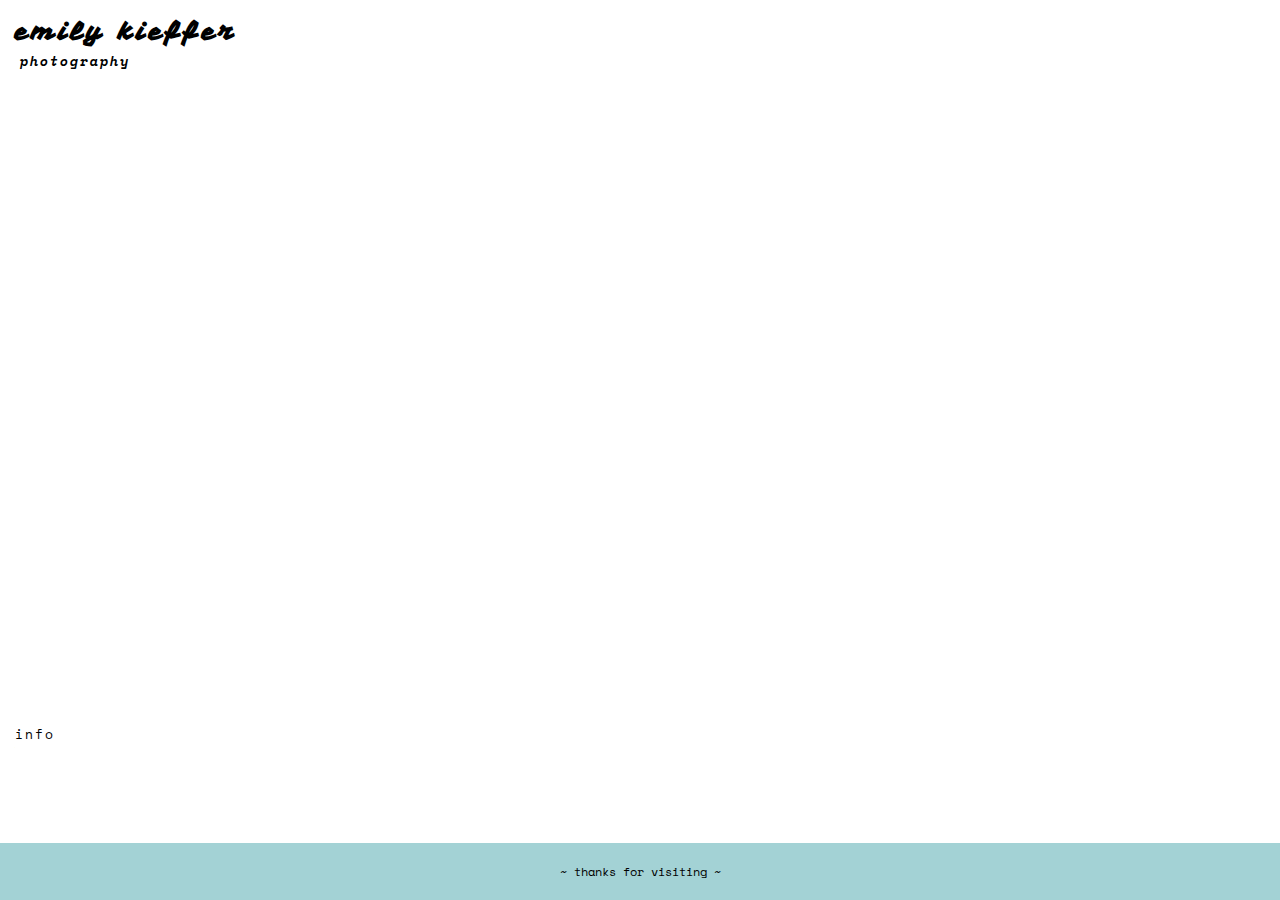
==== about.html @ 06235595 "connect info page" ====
<!DOCTYPE html>
<html lang="en">
    <head>
        <title>kieff photo</title>
        <meta charset="utf-8">
        <meta name="viewport" content="width=device-width, initial-scale=1">     
        <link rel="stylesheet" type="text/css" href="about.css">        
        <link href="https://fonts.googleapis.com/css?family=Space+Mono" rel="stylesheet">
        <link href="https://fonts.googleapis.com/css?family=Vampiro+One" rel="stylesheet">
        <link rel="stylesheet" href="https://use.fontawesome.com/releases/v5.3.1/css/all.css" integrity="sha384-mzrmE5qonljUremFsqc01SB46JvROS7bZs3IO2EmfFsd15uHvIt+Y8vEf7N7fWAU" crossorigin="anonymous">
    </head>
    <body>
        <main>
            <aside>
                <h1><a href="index.html">emily kieffer</a></h1>
                <h2>photography</h2>
                <div class="nav">
                    <ul>
                        <li><a href="collections.html" class="collections-link">work</a></li>
                        <li><a href="about.html">info</a></li>
                        <!--<li><a href="contact.html">contact</a></li>-->
                    </ul>
                    <ul class="socialMedia">
                        <li><a href="https://www.instagram.com/emilykiefferphoto/" target="_blank"><i class="fab fa-instagram"></i></a></li>
                        <li class="tooltip"><i class="far fa-heart"></i><span class="tooltip-text">buy prints!</span></li>
                    </ul>
                </div>
            </aside>
            
            <!-- INFO SECTION -->
            <section class="info">
                
            </section>
        </main>
        <footer>
            <p>~ thanks for visiting ~</p>
        </footer>
    </body>   
</html>
---- about.css ----
* {
    padding: 0;
    margin: 0;
    box-sizing: border-box;
}

body {
    display: flex;
    flex-direction: column;
    min-height: 100vh;
}

main {
    display: flex;
    display: -webkit-flex;
    flex: 1;
}

a {
    color: black;
    text-decoration: none;
}

aside {
    -webkit-flex: 1;
    -ms-flex: 1;
    flex: 1;
    padding: 15px;
}

h1 {
    font-family: "Vampiro One";
    font-size: 25px;
    letter-spacing: 4px;
    //*background-color: #a893cc;*//
    padding-left: 5px;
}

h2 {
    font-family: "Space Mono";
    font-size: 13px;
    letter-spacing: 2px;
    font-style: italic;
    position: relative;
    top: 5px;
    padding-left: 5px;
}

ul {
    list-style-type: none;
    position: relative;
    top: 45px;
    font-family: "Space Mono";
    font-size: 13px;
    padding-bottom: 15px;
}

ul li {
    padding: 5px 0;
    letter-spacing: 2px;
}

.collections-link {
    visibility: hidden;
}

.socialMedia {
    padding-top: 15px;
    letter-spacing: 4px;
    font-size: 16px;
}

.tooltip {
    position: relative;
}

.tooltip-text {
    font-size: 12px;
    background-color: #a3d2d5;
    visibility: hidden;
    text-align: center;
    width: 120px;
    padding: 5px 0;
    border-radius: 6px;
    position: absolute;
    z-index: 1;
    top: -5px;
    left: 125%;
}

.tooltip .tooltip-text::after {
    content: "";
    position: absolute;
    top: 50%;
    right: 100%;
    margin-top: -5px;
    border-width: 5px;
    border-style: solid;
    border-color: transparent #a3d2d5 transparent transparent;
}

.tooltip:hover .tooltip-text {
    visibility: visible;
}

@media screen and (min-width: 800px) {
    aside {
        position: relative;
        margin-bottom: 30px;
    }
    
     .nav {
        position: absolute;
        bottom: 60px;
    }
    
    ul {
        padding: 0;
    }
    
    .socialMedia li {
        display: inline-block;
        padding: 0;
    }
    
    .column {
        flex: 33%;
        max-width: 33%;
    }
}

@media screen and (max-width: 899px) {
    aside {
        margin-bottom: 5px;
        order: 0;
        padding-bottom: 30px;
    }
    
    .nav {
        position: relative;
        bottom: 25px;
    }
    
    h1, h2 {
        text-align: center;
    }
    
    h1 {
        font-size: 30px;
    }
    
    h2 {
        font-size: 15px;
    }
    
    main {
        -webkit-flex-direction: column;
        flex-direction: column;
    }
    
    ul {
        text-align: center;
    }
    
    ul li {
        display: inline;
        padding: 4px;
        font-size: 12px;
        border: 0;
    }
    
    .socialMedia {
        padding: 0;
    }
    
    .collections-link {
        visibility: visible;
    }
    
    .column {
        order: 1;
        flex: 100%;
        max-width: 100%;
    }
    
    footer p {
        text-align: center;
    }
}

footer {
    margin-top: 10px;
    padding: 20px;
    background-color: #a3d2d5;
}

footer p {
    text-align: center;
    font-family: "Space Mono";
    font-size: 12px;
}

.copyright {
    font-family: "Ariel";
    font-size: 14px;
}
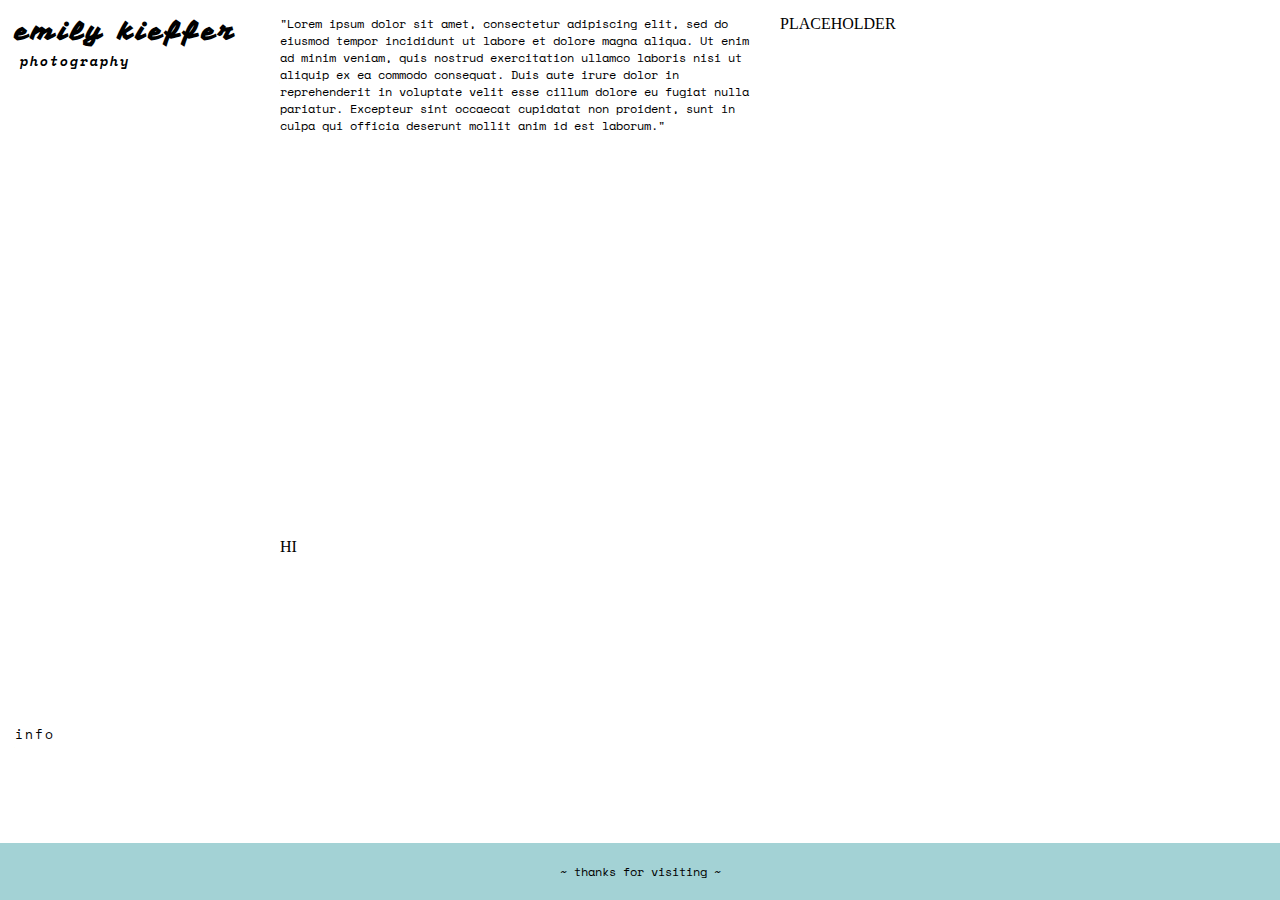
==== commit 00aa87e0: "3 piece layout of info section" ====
--- a/about.html
+++ b/about.html
@@ -22,14 +22,18 @@
                     </ul>
                     <ul class="socialMedia">
                         <li><a href="https://www.instagram.com/emilykiefferphoto/" target="_blank"><i class="fab fa-instagram"></i></a></li>
-                        <li class="tooltip"><i class="far fa-heart"></i><span class="tooltip-text">buy prints!</span></li>
+                        <li class="tooltip"><i class="far fa-heart"></i><span class="tooltip-text">buy prints</span></li>
                     </ul>
                 </div>
             </aside>
             
             <!-- INFO SECTION -->
             <section class="info">
+                <p class="bio">"Lorem ipsum dolor sit amet, consectetur adipiscing elit, sed do eiusmod tempor incididunt ut labore et dolore magna aliqua. Ut enim ad minim veniam, quis nostrud exercitation ullamco laboris nisi ut aliquip ex ea commodo consequat. Duis aute irure dolor in reprehenderit in voluptate velit esse cillum dolore eu fugiat nulla pariatur. Excepteur sint occaecat cupidatat non proident, sunt in culpa qui officia deserunt mollit anim id est laborum."</p>
                 
+                <div class="bio-pic">PLACEHOLDER</div>
+                
+                <div class="contact-form">HI</div>
             </section>
         </main>
         <footer>
--- a/about.css
+++ b/about.css
@@ -103,6 +103,32 @@
     visibility: visible;
 }
 
+.info {
+    display: flex;
+    flex: 4;
+    flex-flow: wrap;
+    padding-top: 15px;
+    justify-content: space-around;
+}
+
+.bio {
+    font-family: "Space Mono";
+    font-size: 12px;
+    width: 50%;
+    height: 30%;
+    padding-right: 20px;
+}
+
+.bio-pic {
+    width: 50%;
+    height: 30%;
+    padding-right: 20px;
+}
+
+.contact-form {
+   width: 100%;
+}
+
 @media screen and (min-width: 800px) {
     aside {
         position: relative;
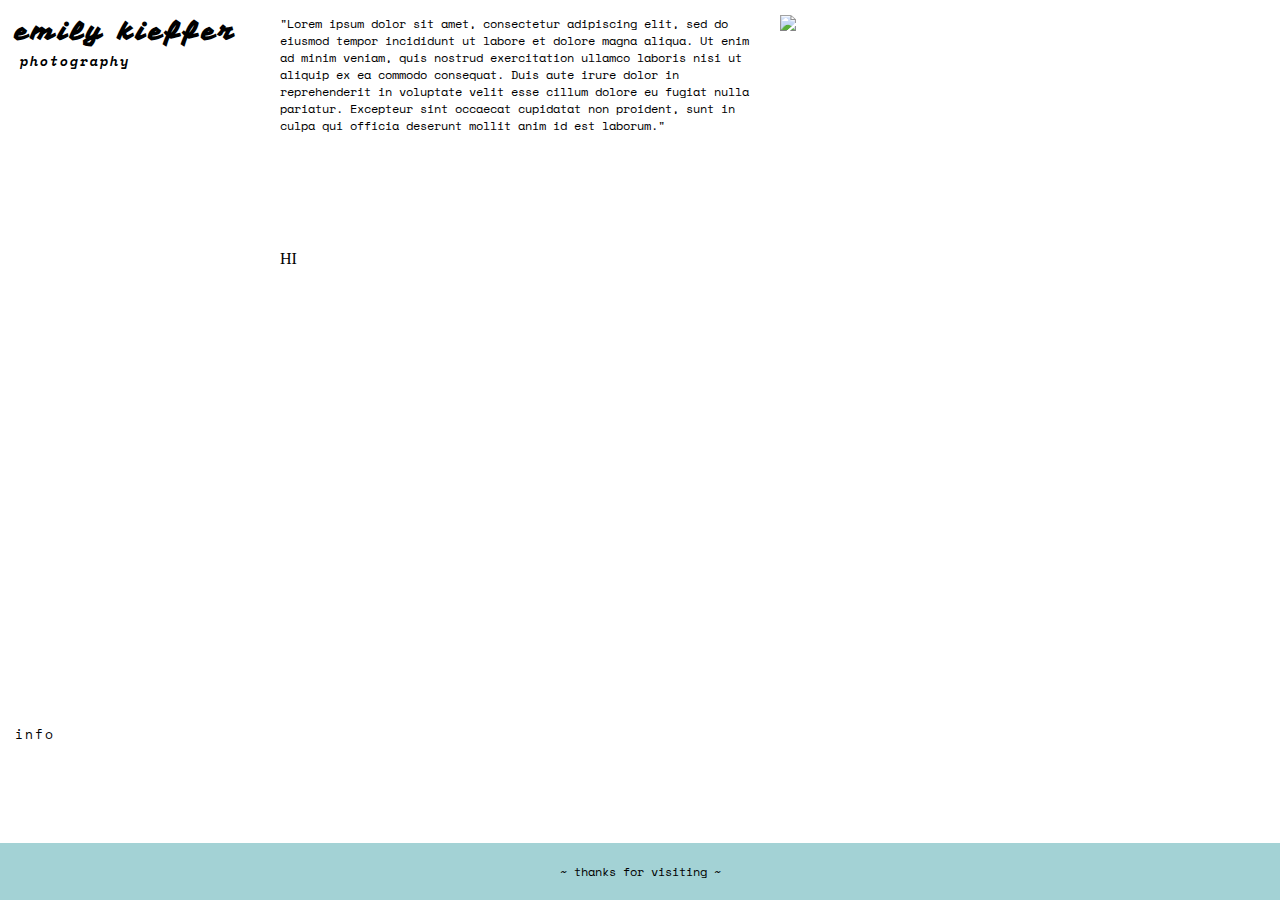
==== commit d660a3c4: "fix layout, move contact up, photo takes over right side" ====
--- a/about.html
+++ b/about.html
@@ -31,7 +31,9 @@
             <section class="info">
                 <p class="bio">"Lorem ipsum dolor sit amet, consectetur adipiscing elit, sed do eiusmod tempor incididunt ut labore et dolore magna aliqua. Ut enim ad minim veniam, quis nostrud exercitation ullamco laboris nisi ut aliquip ex ea commodo consequat. Duis aute irure dolor in reprehenderit in voluptate velit esse cillum dolore eu fugiat nulla pariatur. Excepteur sint occaecat cupidatat non proident, sunt in culpa qui officia deserunt mollit anim id est laborum."</p>
                 
-                <div class="bio-pic">PLACEHOLDER</div>
+                <div class="bio-pic">
+                    <img src="https://via.placeholder.com/350x480">
+                </div>
                 
                 <div class="contact-form">HI</div>
             </section>
--- a/about.css
+++ b/about.css
@@ -104,6 +104,7 @@
 }
 
 .info {
+    position: relative;
     display: flex;
     flex: 4;
     flex-flow: wrap;
@@ -115,18 +116,20 @@
     font-family: "Space Mono";
     font-size: 12px;
     width: 50%;
-    height: 30%;
+    height: 25%;
     padding-right: 20px;
 }
 
 .bio-pic {
     width: 50%;
-    height: 30%;
     padding-right: 20px;
 }
 
 .contact-form {
-   width: 100%;
+    width: 100%;
+    position: absolute;
+    top: 30%;
+       
 }
 
 @media screen and (min-width: 800px) {
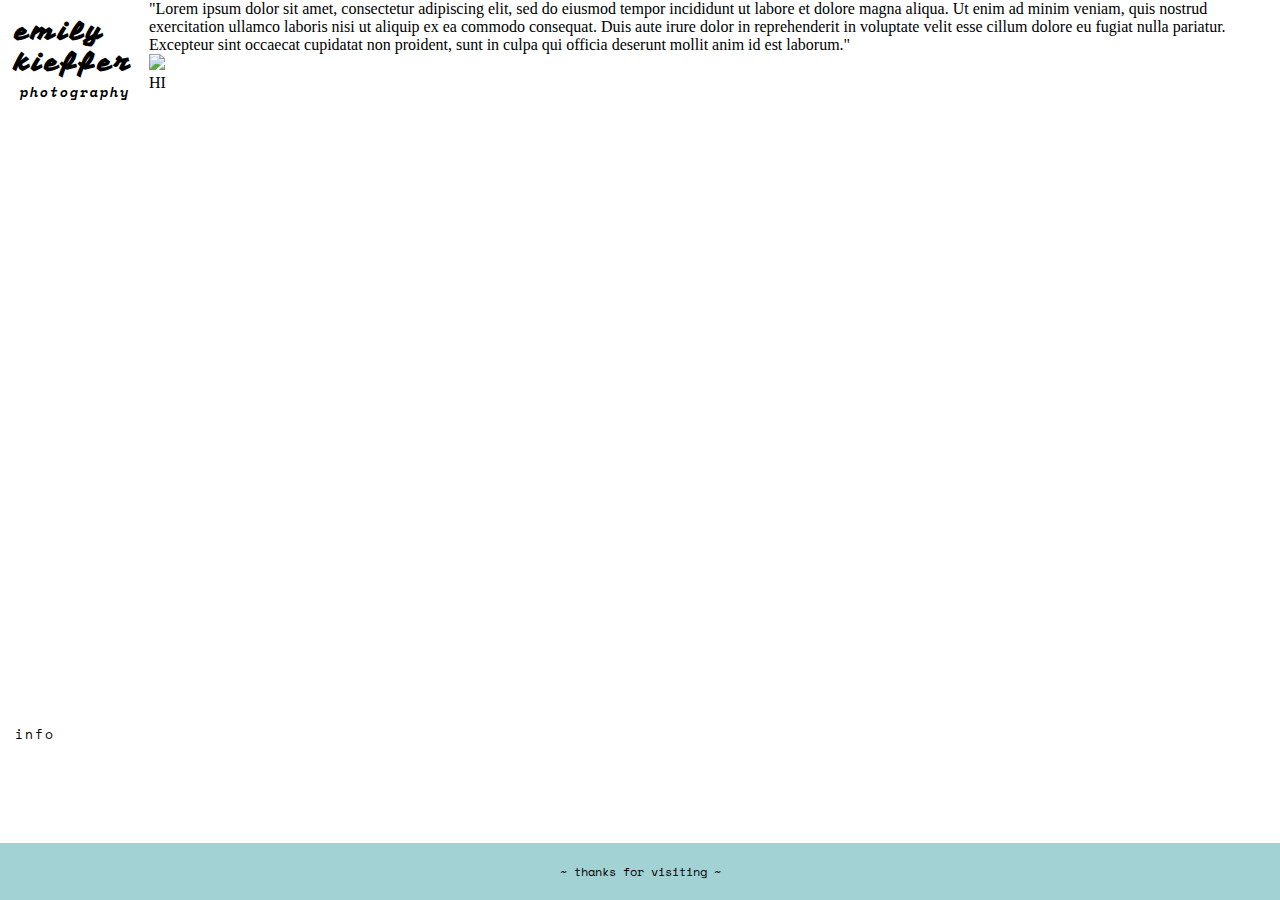
==== commit 08e3c4d9: "correct mobile sizing max, remove layout of info page for correction on mobile" ====
--- a/about.html
+++ b/about.html
@@ -42,4 +42,4 @@
             <p>~ thanks for visiting ~</p>
         </footer>
     </body>   
-</html>+</html>
--- a/about.css
+++ b/about.css
@@ -103,35 +103,7 @@
     visibility: visible;
 }
 
-.info {
-    position: relative;
-    display: flex;
-    flex: 4;
-    flex-flow: wrap;
-    padding-top: 15px;
-    justify-content: space-around;
-}
-
-.bio {
-    font-family: "Space Mono";
-    font-size: 12px;
-    width: 50%;
-    height: 25%;
-    padding-right: 20px;
-}
-
-.bio-pic {
-    width: 50%;
-    padding-right: 20px;
-}
-
-.contact-form {
-    width: 100%;
-    position: absolute;
-    top: 30%;
-       
-}
-
+/* MEDIA QUERIES */
 @media screen and (min-width: 800px) {
     aside {
         position: relative;
@@ -158,7 +130,7 @@
     }
 }
 
-@media screen and (max-width: 899px) {
+@media screen and (max-width: 799px) {
     aside {
         margin-bottom: 5px;
         order: 0;
@@ -216,6 +188,7 @@
         text-align: center;
     }
 }
+/*----------------------------------------*/
 
 footer {
     margin-top: 10px;
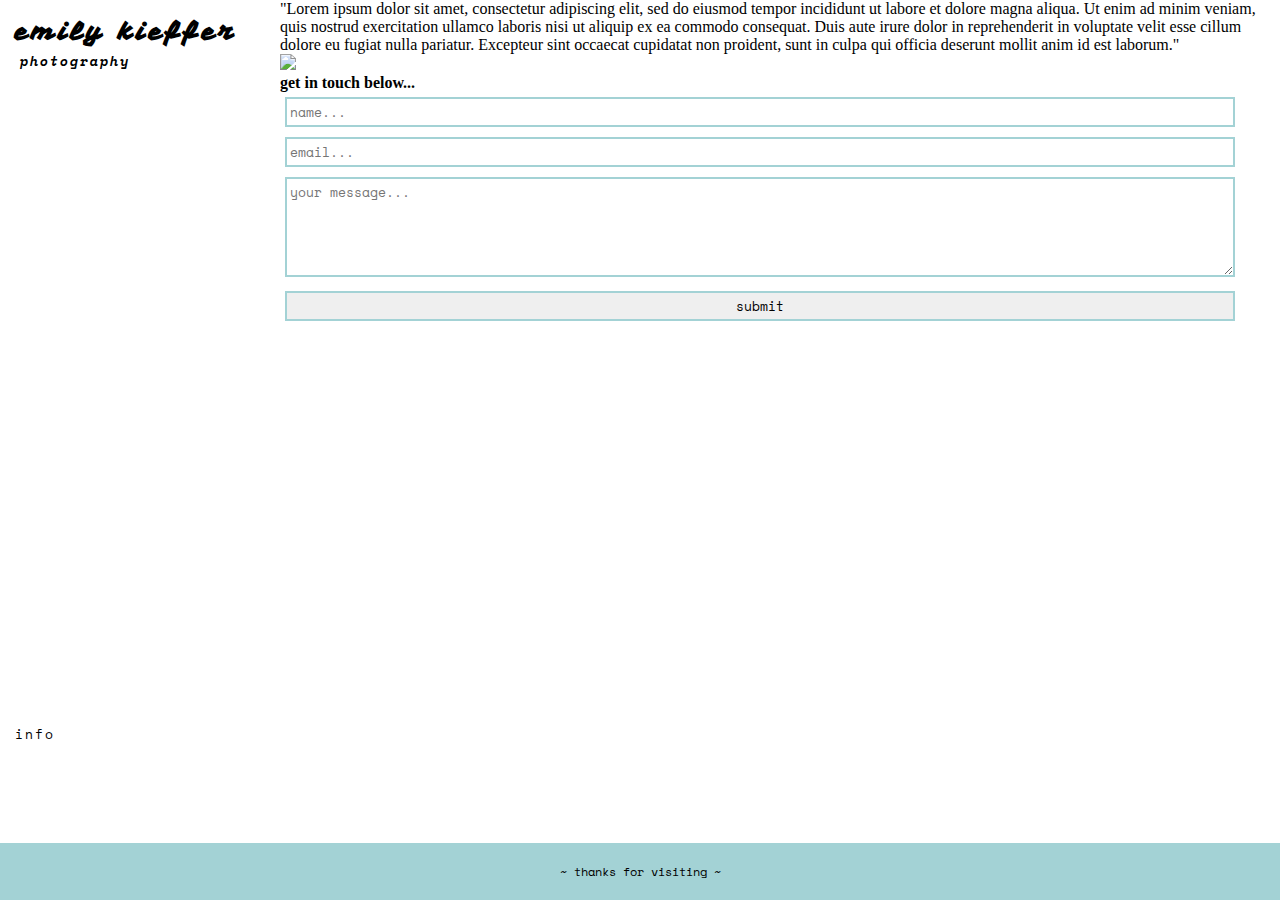
==== commit 47329c0f: "add contact-form html, fix aside width on desktop, line up mobile in column" ====
--- a/about.html
+++ b/about.html
@@ -3,7 +3,9 @@
     <head>
         <title>kieff photo</title>
         <meta charset="utf-8">
-        <meta name="viewport" content="width=device-width, initial-scale=1">     
+        <meta name="viewport" content="width=device-width, initial-scale=1">
+        
+        <!-- Stylesheets -->
         <link rel="stylesheet" type="text/css" href="about.css">        
         <link href="https://fonts.googleapis.com/css?family=Space+Mono" rel="stylesheet">
         <link href="https://fonts.googleapis.com/css?family=Vampiro+One" rel="stylesheet">
@@ -28,14 +30,22 @@
             </aside>
             
             <!-- INFO SECTION -->
-            <section class="info">
-                <p class="bio">"Lorem ipsum dolor sit amet, consectetur adipiscing elit, sed do eiusmod tempor incididunt ut labore et dolore magna aliqua. Ut enim ad minim veniam, quis nostrud exercitation ullamco laboris nisi ut aliquip ex ea commodo consequat. Duis aute irure dolor in reprehenderit in voluptate velit esse cillum dolore eu fugiat nulla pariatur. Excepteur sint occaecat cupidatat non proident, sunt in culpa qui officia deserunt mollit anim id est laborum."</p>
+            <section class="info-section">
+                <p class="bio-section">"Lorem ipsum dolor sit amet, consectetur adipiscing elit, sed do eiusmod tempor incididunt ut labore et dolore magna aliqua. Ut enim ad minim veniam, quis nostrud exercitation ullamco laboris nisi ut aliquip ex ea commodo consequat. Duis aute irure dolor in reprehenderit in voluptate velit esse cillum dolore eu fugiat nulla pariatur. Excepteur sint occaecat cupidatat non proident, sunt in culpa qui officia deserunt mollit anim id est laborum."</p>
                 
                 <div class="bio-pic">
-                    <img src="https://via.placeholder.com/350x480">
+                    <img src="https://via.placeholder.com/300x450">
                 </div>
                 
-                <div class="contact-form">HI</div>
+                <h4>get in touch below...</h4>
+                <div class="contact-form">
+                    <form action="form-action.php">
+                        <input type="text" id="name" name="name" placeholder="name...">
+                        <input type="email" id="email" name="email" placeholder="email...">
+                        <textarea id="message" name="message" placeholder="your message..." style="height:100px"></textarea>
+                        <input type="submit" value="submit">
+                    </form>
+                </div>
             </section>
         </main>
         <footer>
--- a/about.css
+++ b/about.css
@@ -103,6 +103,14 @@
     visibility: visible;
 }
 
+input, textarea {
+    font-family: "Space Mono";
+    border: 2px solid #a3d2d5;
+    width: 95%;
+    padding: 3px;
+    margin: 5px;
+}
+
 /* MEDIA QUERIES */
 @media screen and (min-width: 800px) {
     aside {
@@ -124,9 +132,8 @@
         padding: 0;
     }
     
-    .column {
-        flex: 33%;
-        max-width: 33%;
+    .info-section {
+        flex: 4;
     }
 }
 
@@ -178,10 +185,19 @@
         visibility: visible;
     }
     
-    .column {
+    .info-section {
         order: 1;
-        flex: 100%;
+        flex-flow: column nowrap;
         max-width: 100%;
+    }
+    
+    .bio-section {
+        padding: 0 15px 15px 15px;
+        text-align: center;
+    }
+    
+    .bio-pic {
+        text-align: center;
     }
     
     footer p {
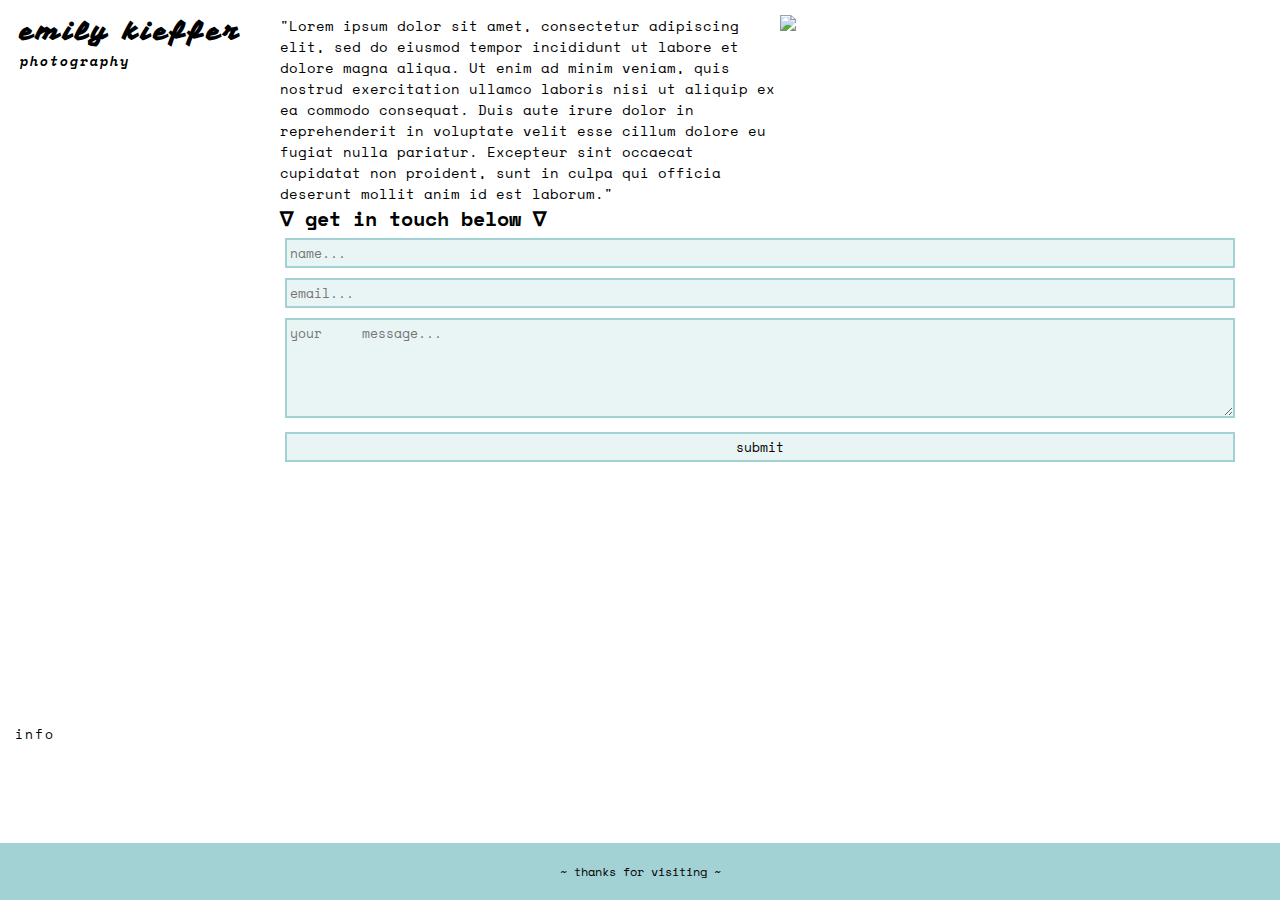
==== commit 172dc47f: "layout in 3rds for desktop" ====
--- a/about.html
+++ b/about.html
@@ -31,20 +31,23 @@
             
             <!-- INFO SECTION -->
             <section class="info-section">
-                <p class="bio-section">"Lorem ipsum dolor sit amet, consectetur adipiscing elit, sed do eiusmod tempor incididunt ut labore et dolore magna aliqua. Ut enim ad minim veniam, quis nostrud exercitation ullamco laboris nisi ut aliquip ex ea commodo consequat. Duis aute irure dolor in reprehenderit in voluptate velit esse cillum dolore eu fugiat nulla pariatur. Excepteur sint occaecat cupidatat non proident, sunt in culpa qui officia deserunt mollit anim id est laborum."</p>
+                <div class="container">
+                    <p class="bio-section">"Lorem ipsum dolor sit amet, consectetur     adipiscing elit, sed do eiusmod tempor incididunt ut labore et  dolore magna aliqua. Ut enim ad minim veniam, quis nostrud   exercitation ullamco laboris nisi ut aliquip ex ea commodo    consequat. Duis aute irure dolor in reprehenderit in voluptate     velit esse cillum dolore eu fugiat nulla pariatur. Excepteur    sint occaecat cupidatat non proident, sunt in culpa qui officia    deserunt mollit anim id est laborum."</p>
                 
-                <div class="bio-pic">
-                    <img src="https://via.placeholder.com/300x450">
-                </div>
-                
-                <h4>get in touch below...</h4>
-                <div class="contact-form">
-                    <form action="form-action.php">
-                        <input type="text" id="name" name="name" placeholder="name...">
-                        <input type="email" id="email" name="email" placeholder="email...">
-                        <textarea id="message" name="message" placeholder="your message..." style="height:100px"></textarea>
-                        <input type="submit" value="submit">
-                    </form>
+                    <div class="bio-pic">
+                        <img src="https://via.placeholder.com/300x450">
+                    </div>
+                    <div class="contact-container">
+                        <h4>&nabla; get in touch below &nabla;</h4>
+                        <div class="contact-form">
+                            <form action="form-action.php">
+                                <input type="text" id="name" name="name"     placeholder="name...">
+                                <input type="email" id="email" name="email"         placeholder="email...">
+                                <textarea id="message" name="message"   placeholder="your     message..."     style="height:100px"></textarea>
+                                <input type="submit" value="submit">
+                            </form>
+                        </div>
+                    </div>
                 </div>
             </section>
         </main>
--- a/about.css
+++ b/about.css
@@ -32,7 +32,6 @@
     font-family: "Vampiro One";
     font-size: 25px;
     letter-spacing: 4px;
-    //*background-color: #a893cc;*//
     padding-left: 5px;
 }
 
@@ -103,9 +102,24 @@
     visibility: visible;
 }
 
+.info-section {
+    padding-top: 15px;
+}
+
+.info-section p {
+    font-family: "Space Mono";
+    font-size: 14px;
+}
+
+h4 {
+    font-family: "Space Mono";
+    font-size: 20px;
+}
+
 input, textarea {
     font-family: "Space Mono";
     border: 2px solid #a3d2d5;
+    background-color: #e9f5f5;
     width: 95%;
     padding: 3px;
     margin: 5px;
@@ -135,6 +149,19 @@
     .info-section {
         flex: 4;
     }
+    
+    .container {
+        display: flex;
+        flex-flow: row wrap;
+    }
+    
+    .bio-section, .bio-pic {
+        flex: 0 0 50%;
+    }
+    
+    .contact-container {
+        flex: 0 0 100%;
+    }
 }
 
 @media screen and (max-width: 799px) {
@@ -200,6 +227,11 @@
         text-align: center;
     }
     
+    h4 {
+        margin-top: 10px;
+        text-align: center;
+    }
+    
     footer p {
         text-align: center;
     }
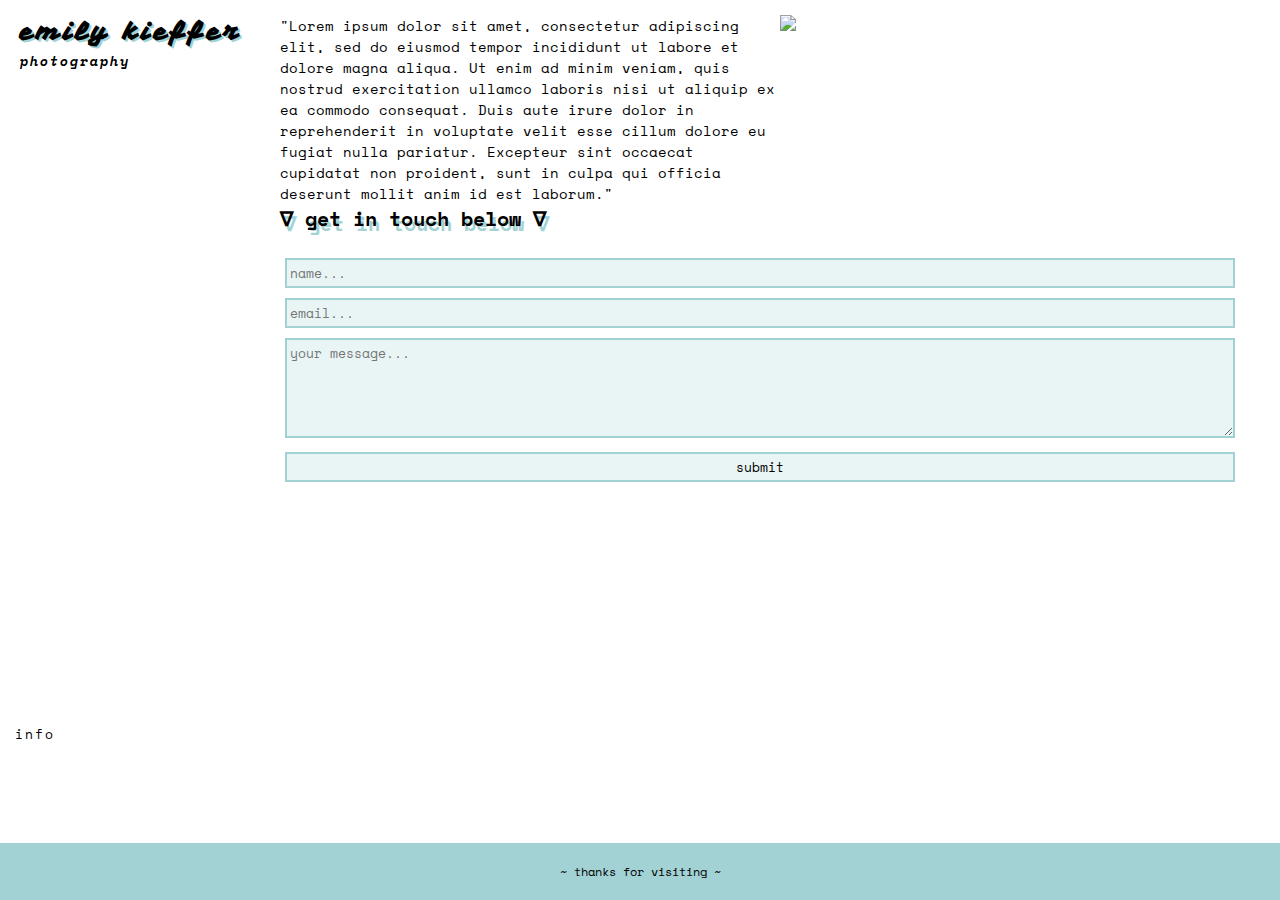
==== commit 62bc0d05: "add shadow to h1, h4" ====
--- a/about.html
+++ b/about.html
@@ -35,7 +35,7 @@
                     <p class="bio-section">"Lorem ipsum dolor sit amet, consectetur     adipiscing elit, sed do eiusmod tempor incididunt ut labore et  dolore magna aliqua. Ut enim ad minim veniam, quis nostrud   exercitation ullamco laboris nisi ut aliquip ex ea commodo    consequat. Duis aute irure dolor in reprehenderit in voluptate     velit esse cillum dolore eu fugiat nulla pariatur. Excepteur    sint occaecat cupidatat non proident, sunt in culpa qui officia    deserunt mollit anim id est laborum."</p>
                 
                     <div class="bio-pic">
-                        <img src="https://via.placeholder.com/300x450">
+                        <img src="https://via.placeholder.com/300x350">
                     </div>
                     <div class="contact-container">
                         <h4>&nabla; get in touch below &nabla;</h4>
@@ -43,7 +43,7 @@
                             <form action="form-action.php">
                                 <input type="text" id="name" name="name"     placeholder="name...">
                                 <input type="email" id="email" name="email"         placeholder="email...">
-                                <textarea id="message" name="message"   placeholder="your     message..."     style="height:100px"></textarea>
+                                <textarea id="message" name="message"   placeholder="your message..."     style="height:100px"></textarea>
                                 <input type="submit" value="submit">
                             </form>
                         </div>
--- a/about.css
+++ b/about.css
@@ -33,6 +33,7 @@
     font-size: 25px;
     letter-spacing: 4px;
     padding-left: 5px;
+    text-shadow: 2px 2px #a3d2d5; 
 }
 
 h2 {
@@ -114,6 +115,8 @@
 h4 {
     font-family: "Space Mono";
     font-size: 20px;
+    text-shadow: 3px 5px #a3d2d5;
+    padding-bottom: 20px;
 }
 
 input, textarea {
@@ -159,6 +162,11 @@
         flex: 0 0 50%;
     }
     
+    .bio-pic img {
+        display: block;
+        margin: 0 auto;
+    }
+    
     .contact-container {
         flex: 0 0 100%;
     }
@@ -223,8 +231,10 @@
         text-align: center;
     }
     
-    .bio-pic {
-        text-align: center;
+    .bio-pic img {
+        display: block;
+        margin: 0 auto;
+        padding-bottom: 10px;
     }
     
     h4 {
